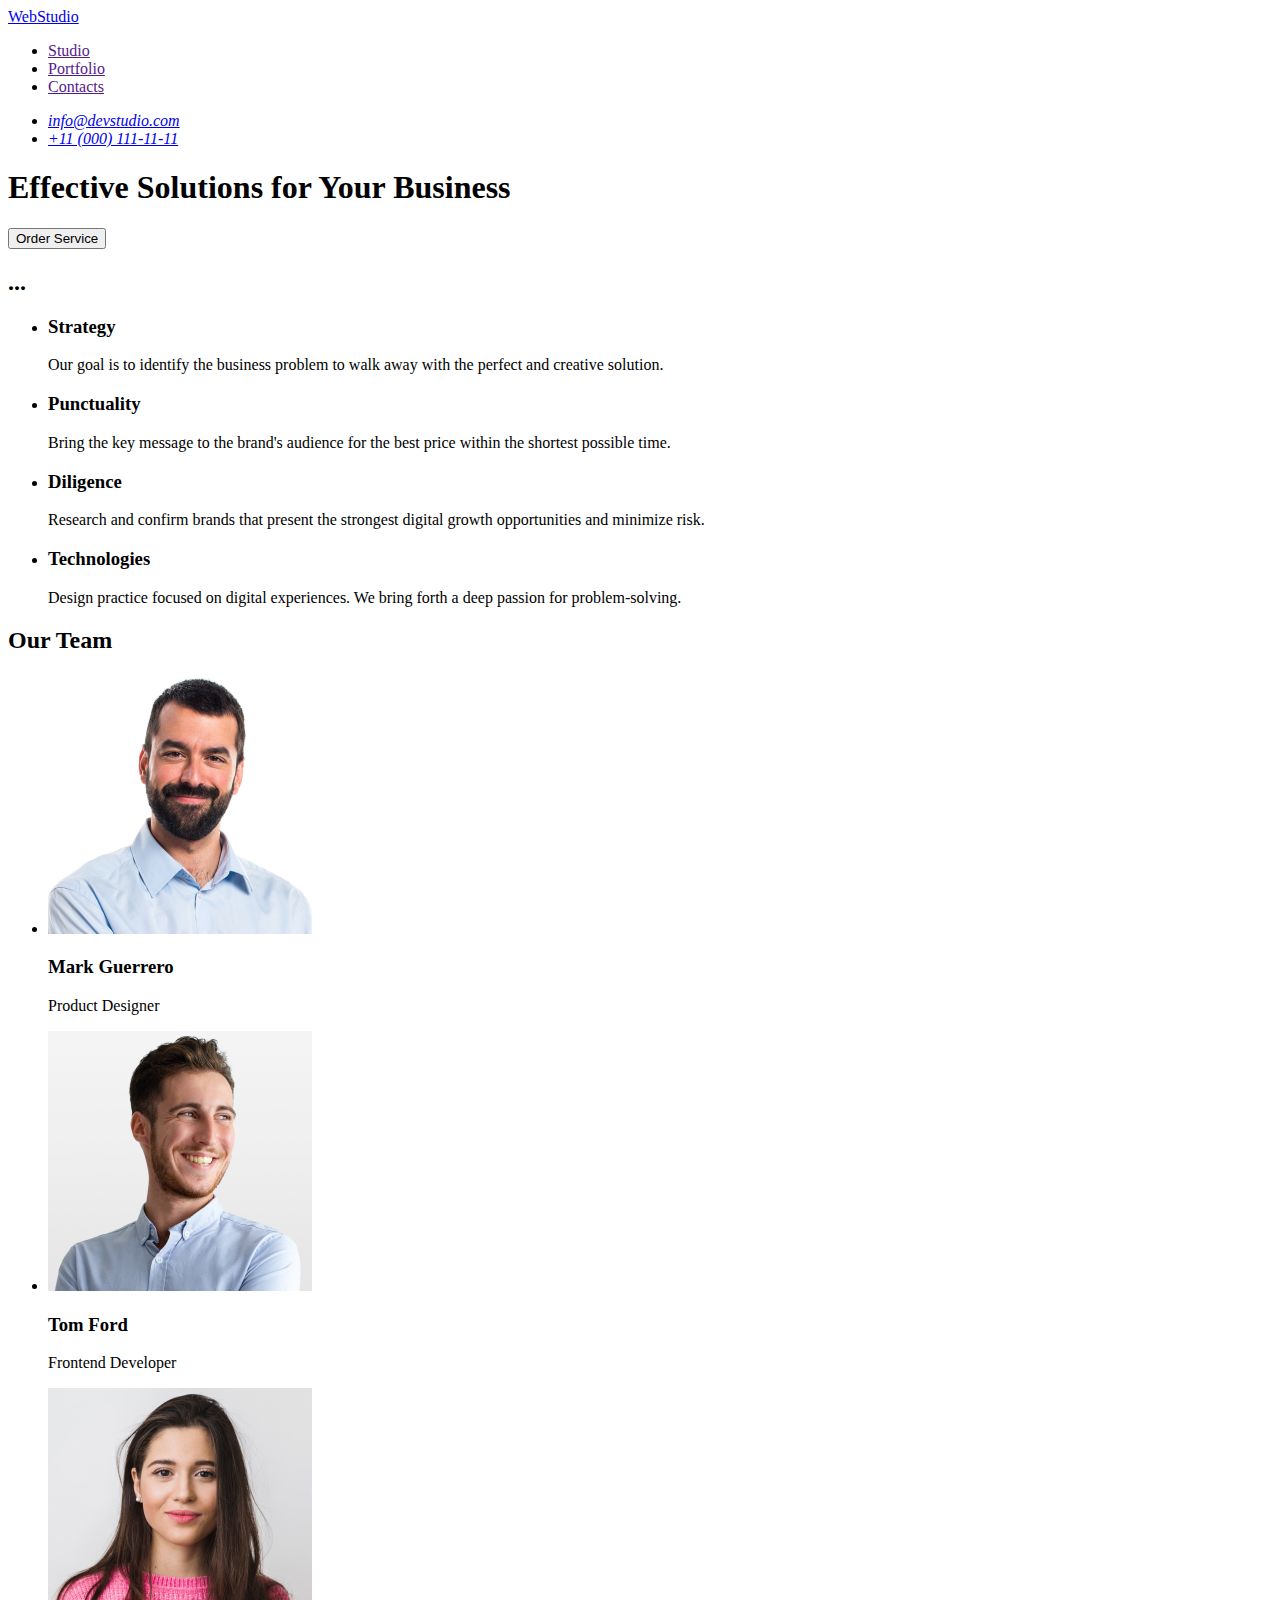
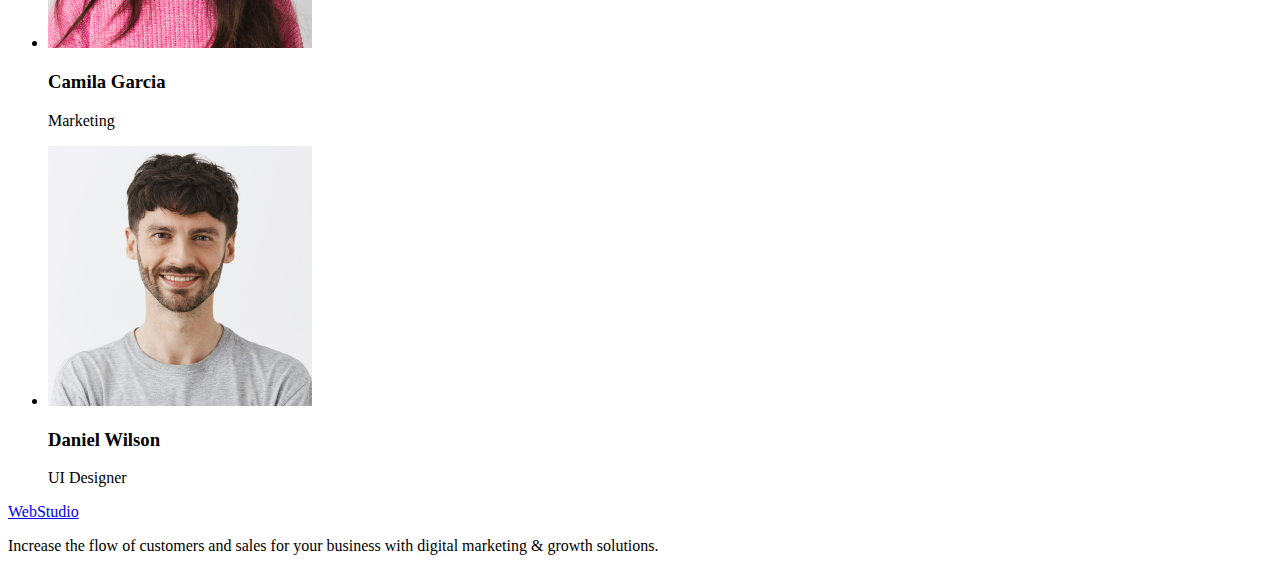
==== index.htm @ 59e1fa34 "add idex file" ====
<!DOCTYPE html>
<html lang="en">
  <head>
    <meta charset="UTF-8" />
    <meta name="viewport" content="width=device-width, initial-scale=1.0" />
    <title>Document</title>
  </head>
  <body>
    <header>
      <nav>
        <a href="./index.html">WebStudio</a>
        <ul>
          <li><a href="">Studio</a></li>
          <li><a href="">Portfolio</a></li>
          <li><a href="">Contacts</a></li>
        </ul>
      </nav>
      <address>
        <ul>
          <li><a href="mailto:info@devstudio.com">info@devstudio.com</a></li>
          <li><a href="tel:+110001111111">+11 (000) 111-11-11</a></li>
        </ul>
      </address>
    </header>

    <main>
      <section>
        <h1>Effective Solutions for Your Business</h1>
        <button type="button">Order Service</button>
      </section>

      <section>
        <h2>...</h2>
        <ul>
          <li>
            <h3>Strategy</h3>
            <p>
              Our goal is to identify the business problem to walk away with the
              perfect and creative solution.
            </p>
          </li>
          <li>
            <h3>Punctuality</h3>
            <p>
              Bring the key message to the brand's audience for the best price
              within the shortest possible time.
            </p>
          </li>

          <li>
            <h3>Diligence</h3>
            <p>
              Research and confirm brands that present the strongest digital
              growth opportunities and minimize risk.
            </p>
          </li>

          <li>
            <h3>Technologies</h3>
            <p>
              Design practice focused on digital experiences. We bring forth a
              deep passion for problem-solving.
            </p>
          </li>
        </ul>
      </section>

      <section>
        <h2>Our Team</h2>
        <ul>
          <li>
            <img
              src="./images/img-3.jpg"
              alt="Mark Guerrero"
              width="264"
              height="260"
            />
            <h3>Mark Guerrero</h3>
            <p>Product Designer</p>
          </li>

          <li>
            <img
              src="./images/img-2.jpg"
              alt="Tom Ford"
              width="264"
              height="260"
            />
            <h3>Tom Ford</h3>
            <p>Frontend Developer</p>
          </li>

          <li>
            <img
              src="./images/img-1.jpg"
              alt="Camila Garcia"
              width="264"
              height="260"
            />
            <h3>Camila Garcia</h3>
            <p>Marketing</p>
          </li>

          <li>
            <img
              src="./images/img.jpg"
              alt="Daniel Wilson"
              width="264"
              height="260"
            />
            <h3>Daniel Wilson</h3>
            <p>UI Designer</p>
          </li>
        </ul>
      </section>
    </main>

    <footer>
      <a href="./index.html">WebStudio</a>
      <p>
        Increase the flow of customers and sales for your business with digital
        marketing & growth solutions.
      </p>
    </footer>
  </body>
</html>
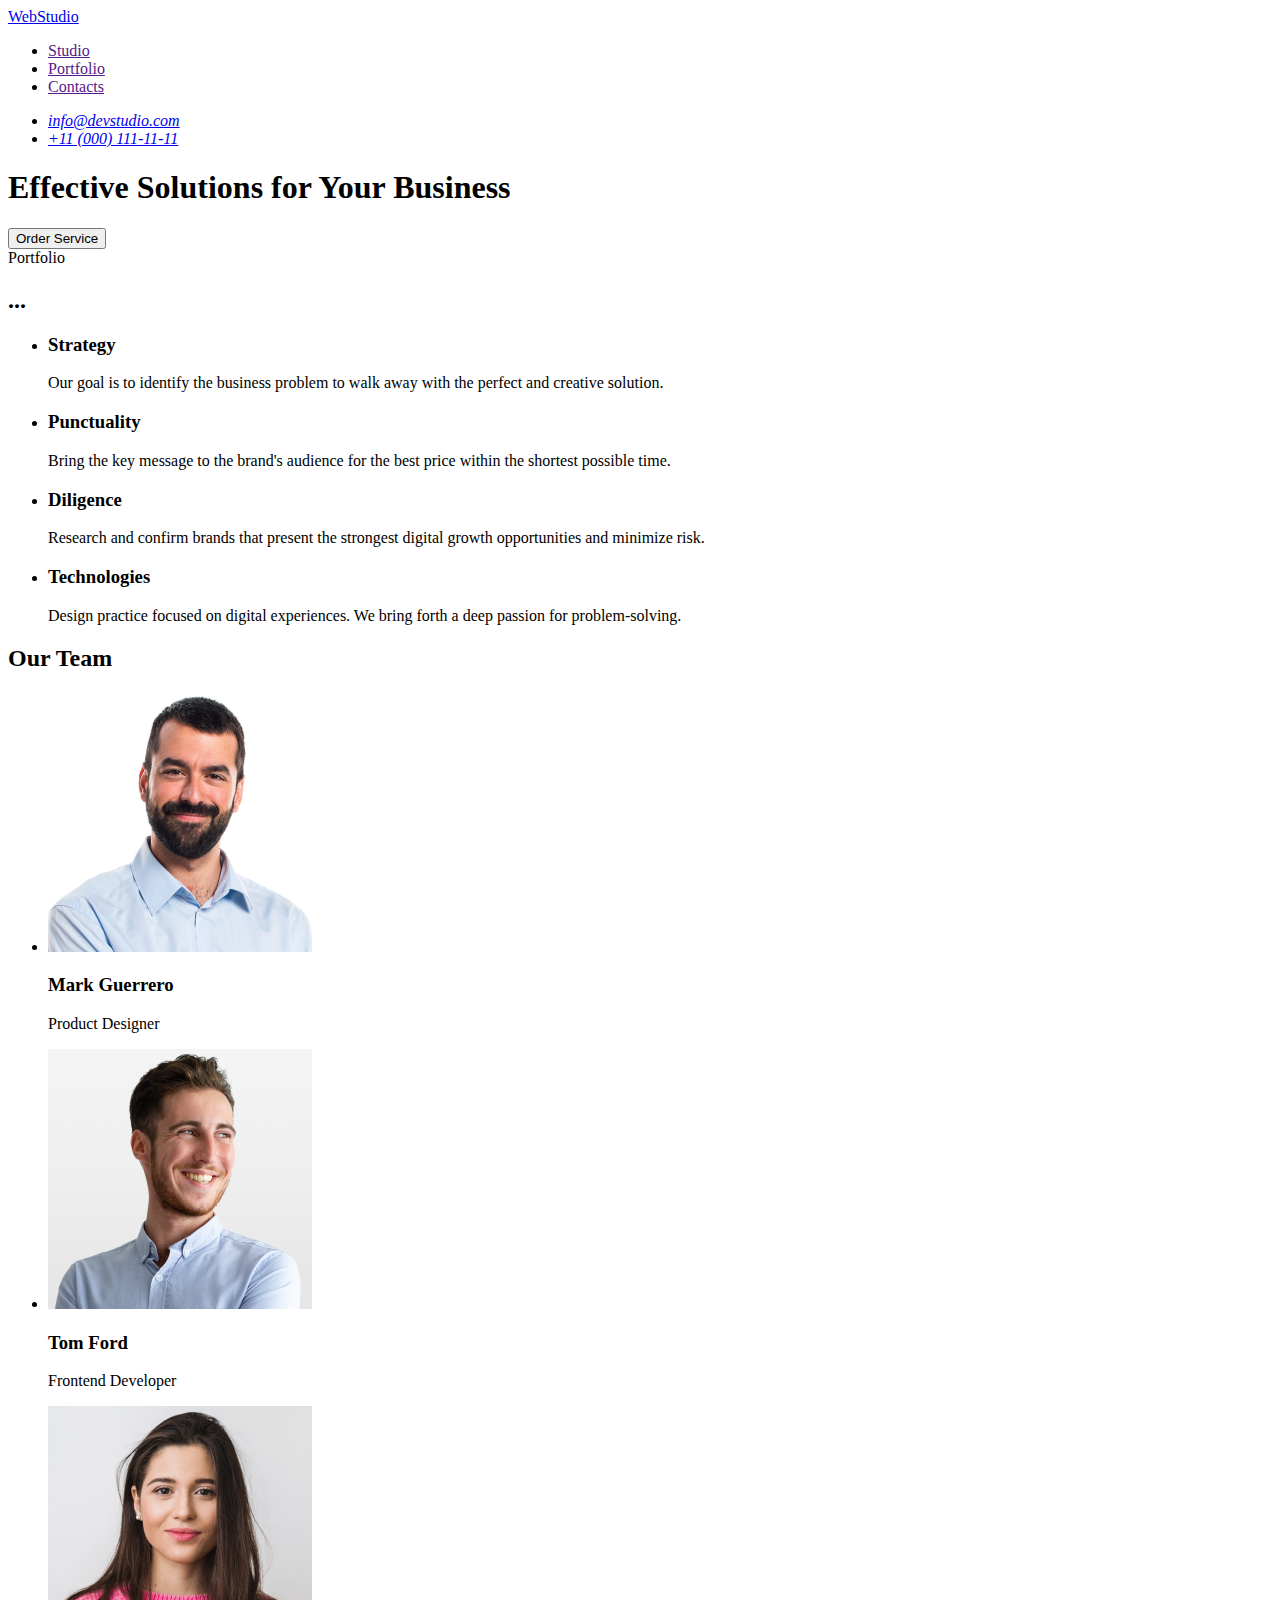
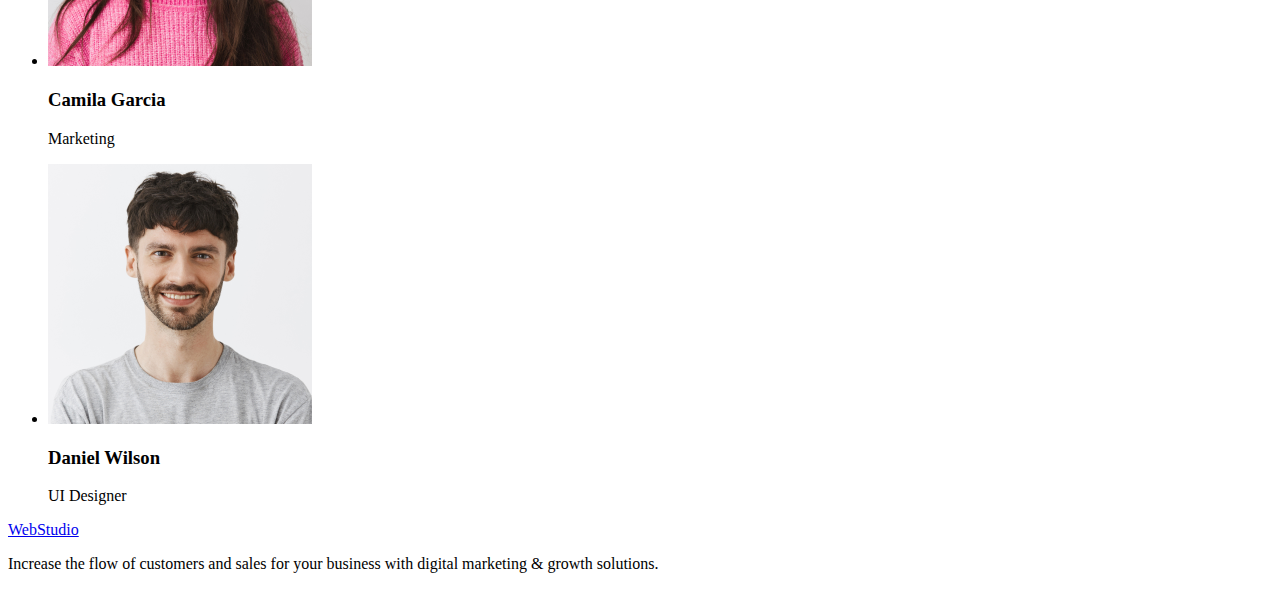
==== commit 8dc25587: "css" ====
--- a/index.htm
+++ b/index.htm
@@ -30,6 +30,8 @@
       </section>
 
       <section>
+        <section>Portfolio</section>
+
         <h2>...</h2>
         <ul>
           <li>
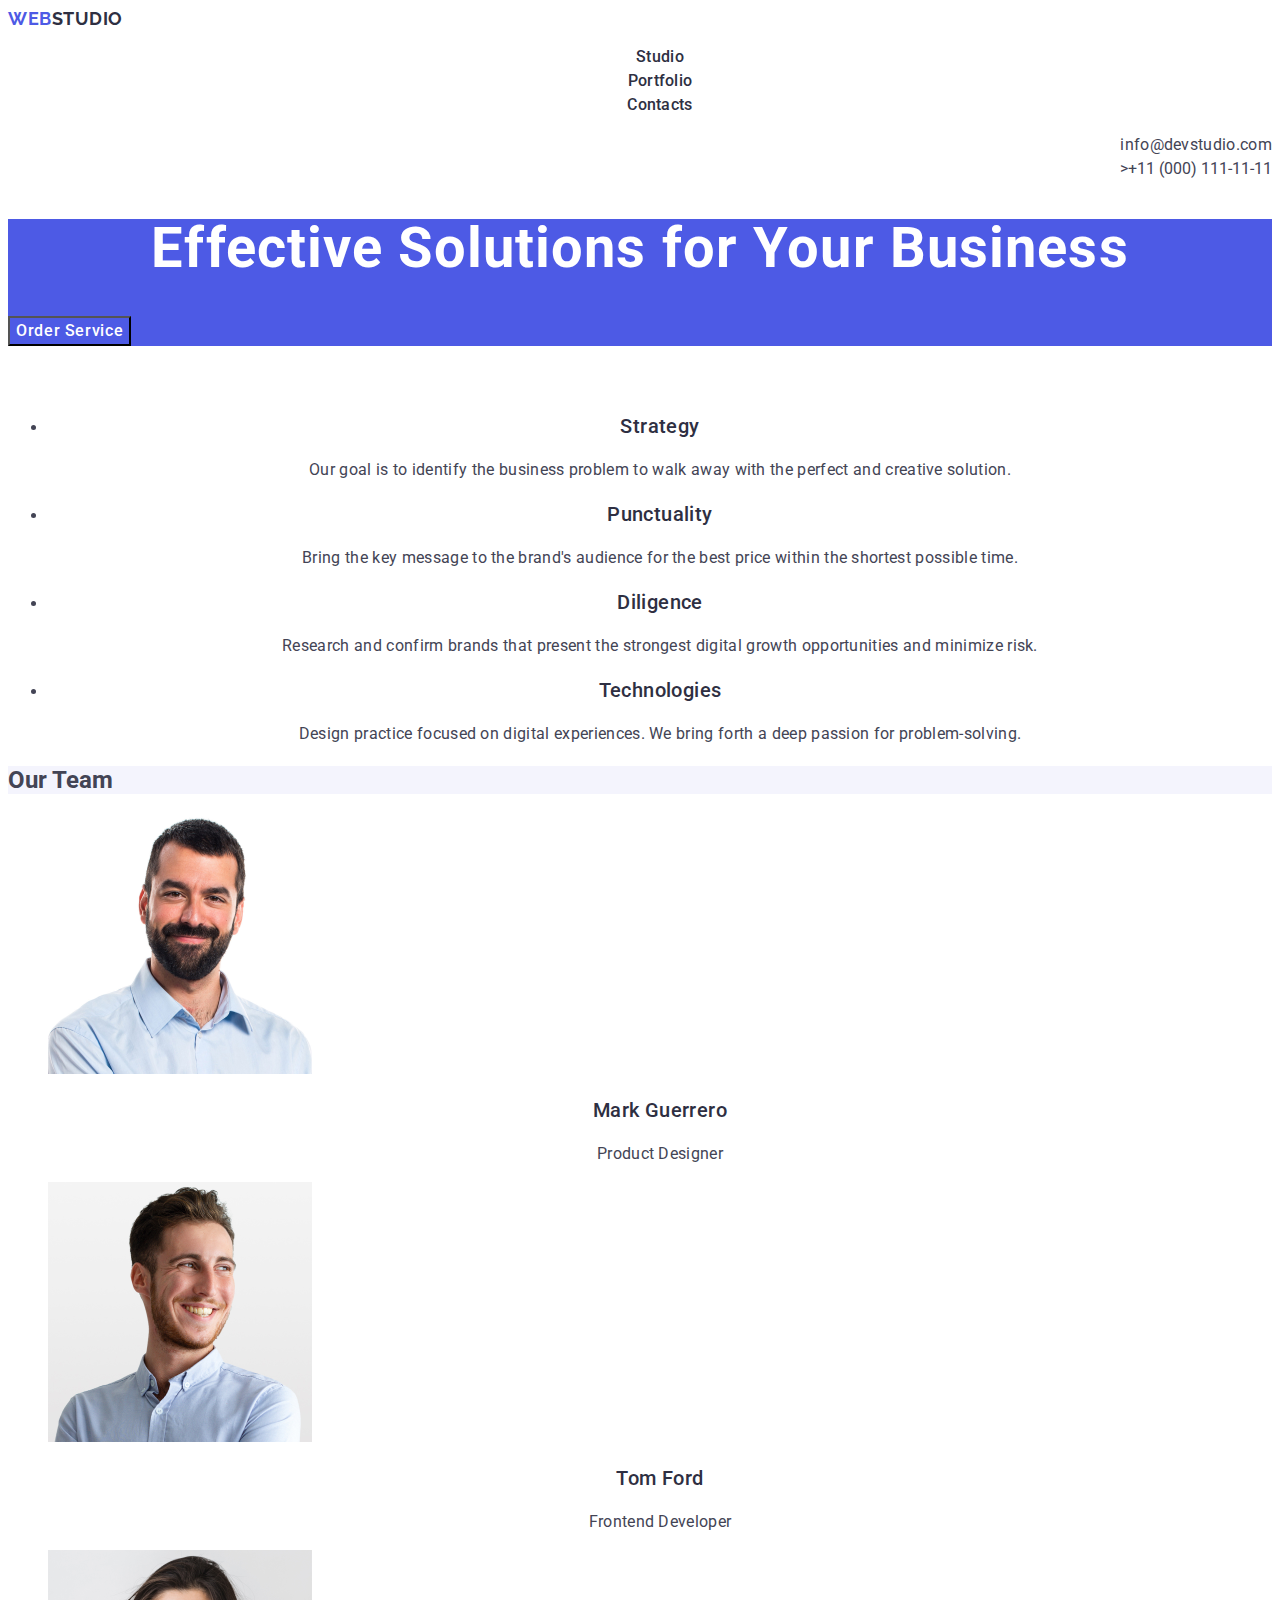
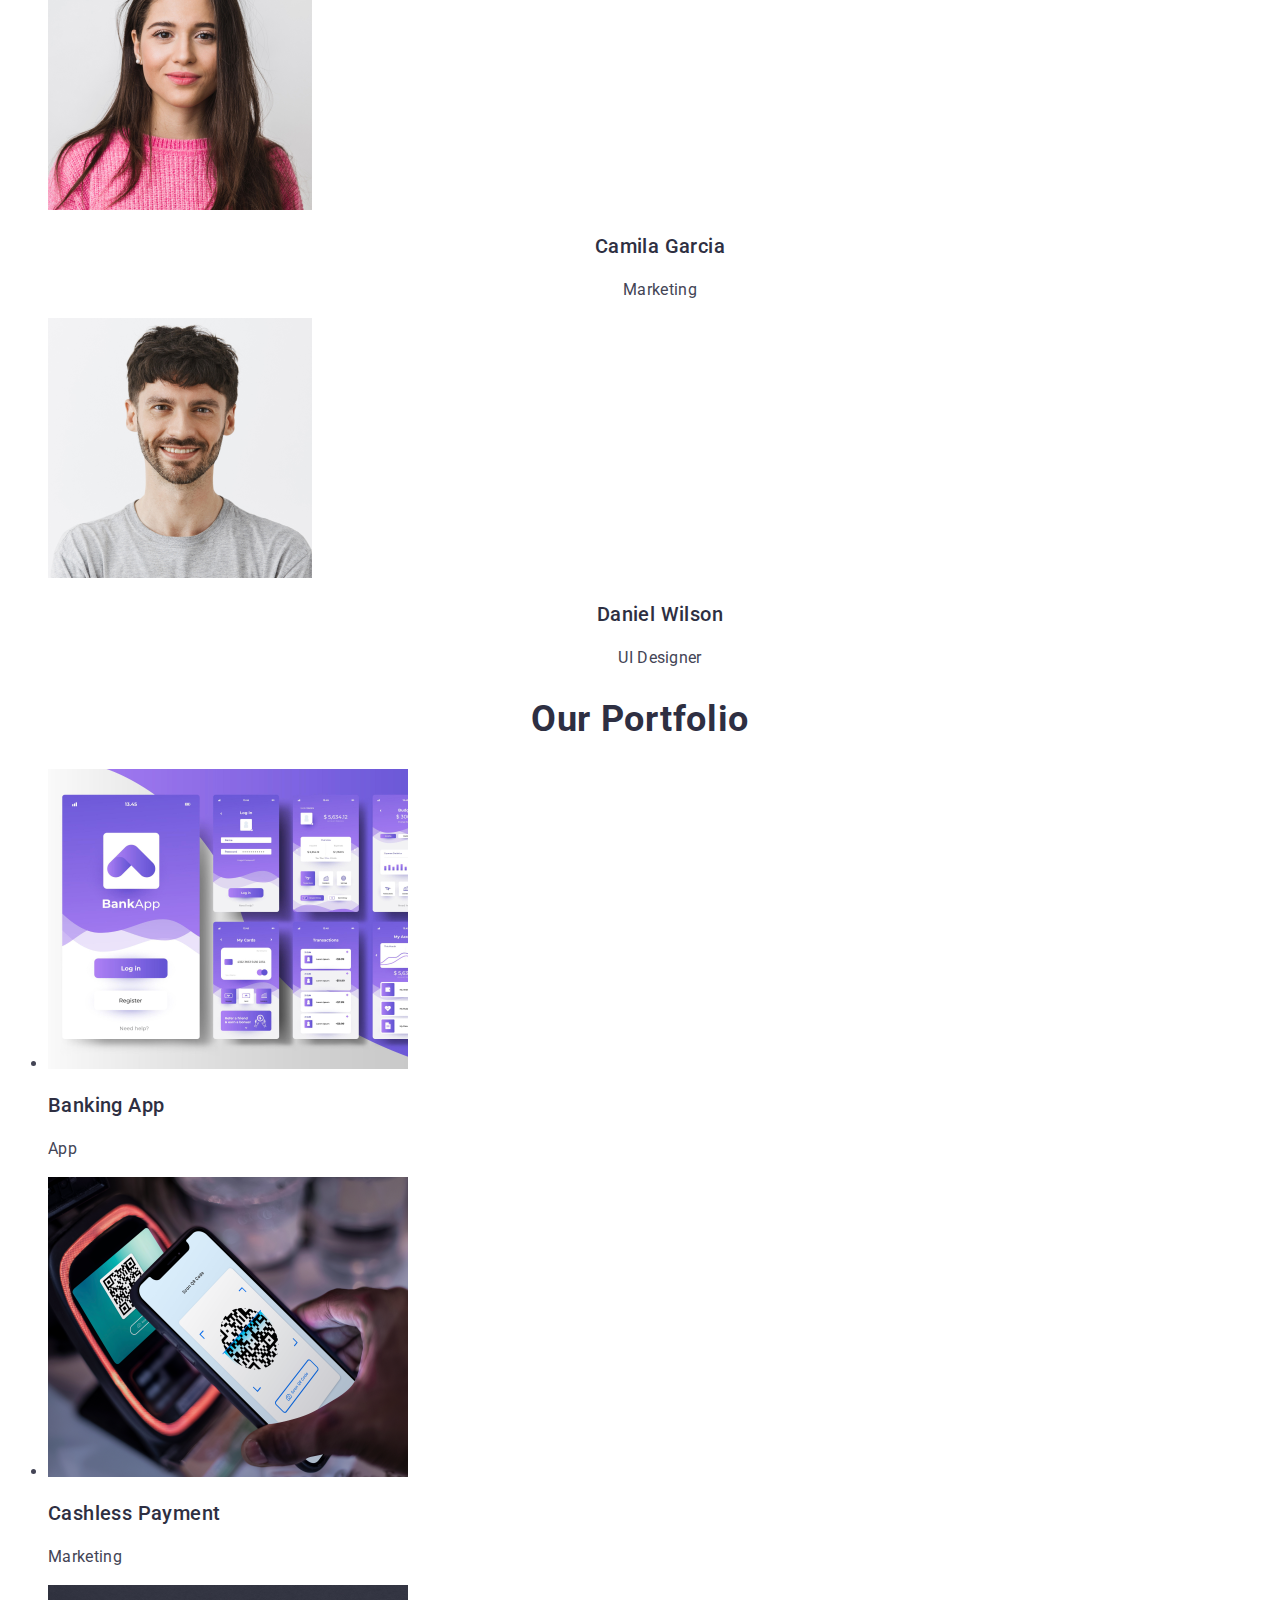
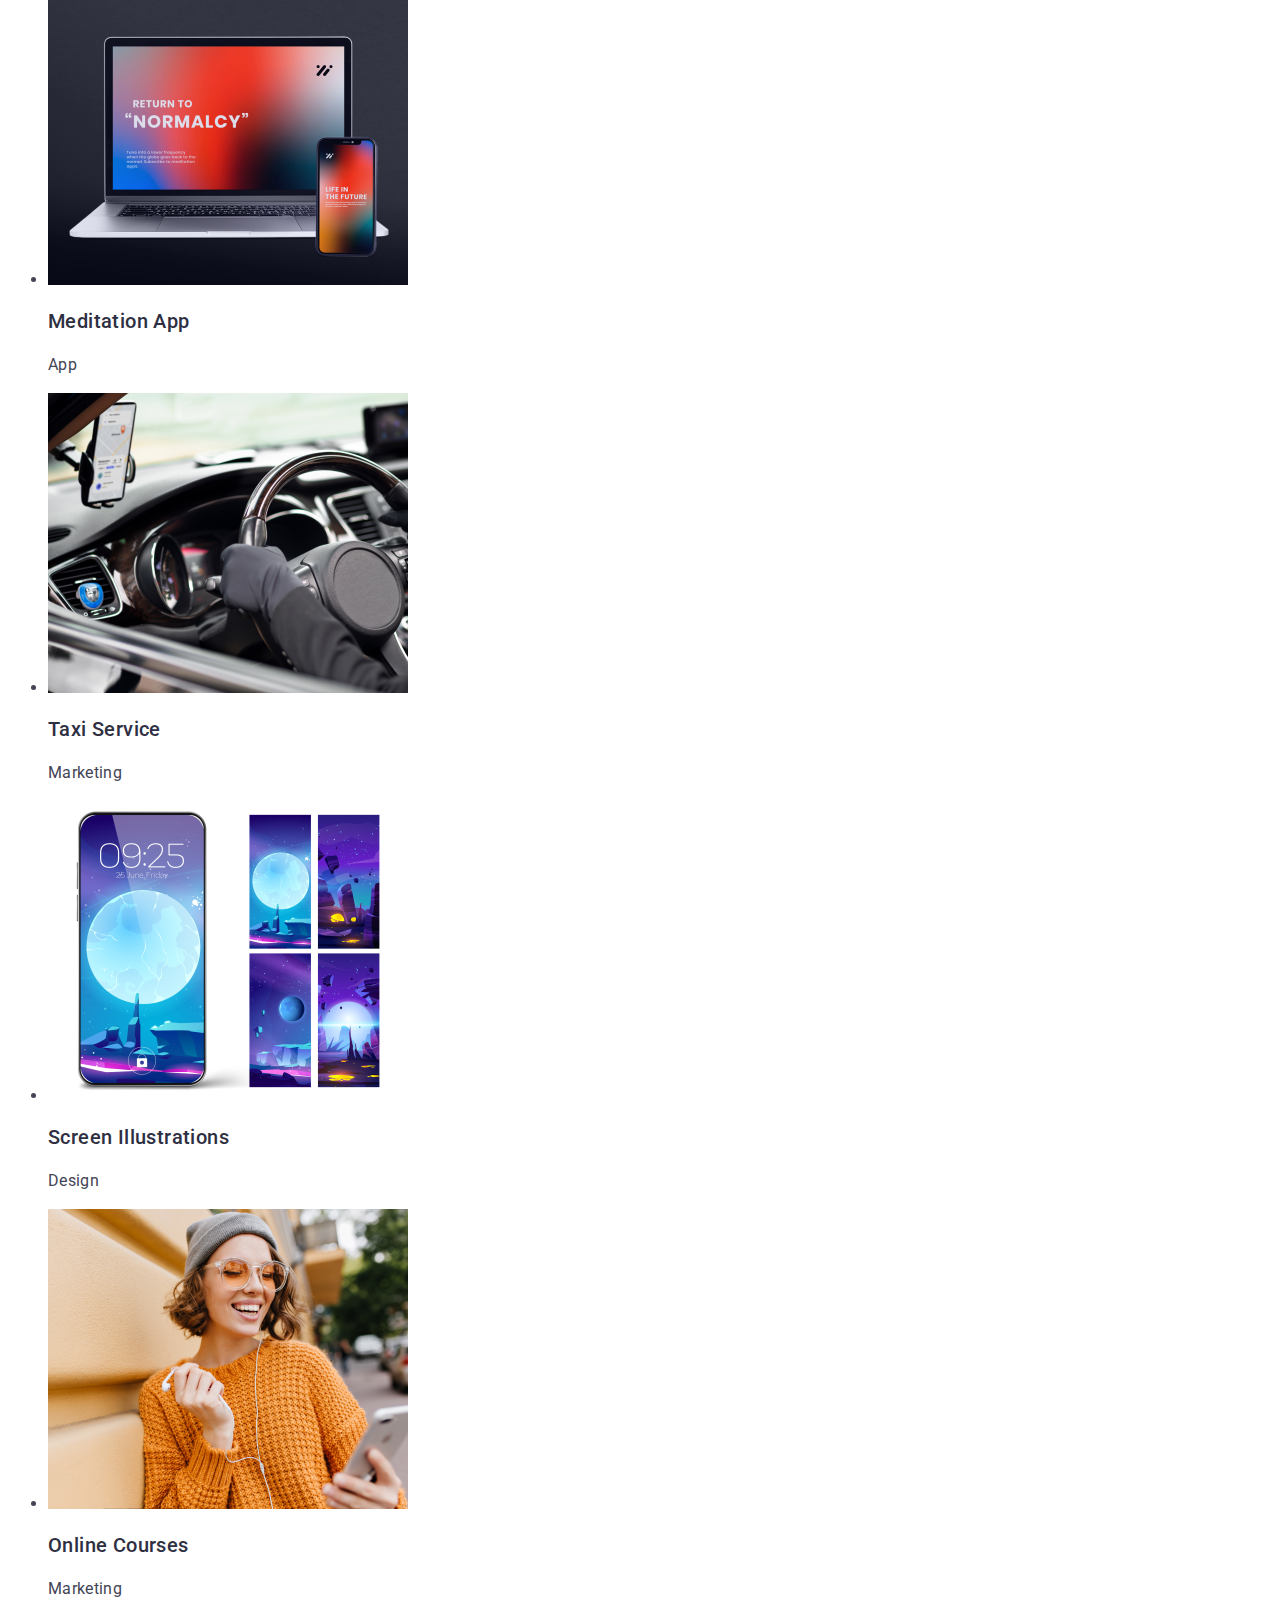
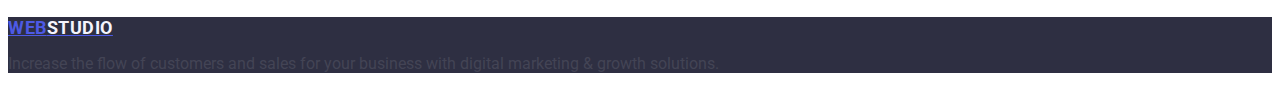
==== commit e9e25444: "add idex css files" ====
--- a/index.htm
+++ b/index.htm
@@ -3,63 +3,72 @@
   <head>
     <meta charset="UTF-8" />
     <meta name="viewport" content="width=device-width, initial-scale=1.0" />
-    <title>Document</title>
+    <title>WebStudio</title>
+    <link rel="preconnect" href="https://fonts.googleapis.com" />
+    <link rel="preconnect" href="https://fonts.gstatic.com" crossorigin />
+    <link
+      href="https://fonts.googleapis.com/css2?family=Raleway:ital,wght@0,100..900;1,100..900&display=swap"
+      rel="stylesheet"
+    />
+    <link rel="preconnect" href="https://fonts.googleapis.com">
+    <link rel="preconnect" href="https://fonts.gstatic.com" crossorigin>
+    <link href="https://fonts.googleapis.com/css2?family=Raleway:ital,wght@0,100..900;1,100..900&family=Roboto:ital,wght@0,100;0,300;0,400;0,500;0,700;0,900;1,100;1,300;1,400;1,500;1,700;1,900&display=swap" rel="stylesheet">
+    <link rel="stylesheet" href="css/style.css" />
   </head>
   <body>
     <header>
       <nav>
-        <a href="./index.html">WebStudio</a>
+      <a>
+        <span href="./index.html" class="logo-header">Web<span class="accent">Studio</span></a>
+        <ul class="navigation">
+          <li><a href="./index.htm" class="navigation-menu">Studio</a></li>
+          <li><a href="" class="navigation-menu">Portfolio</a></li>
+          <li><a href="" class="navigation-menu">Contacts</a></li>
+        </ul>
+      </nav>
+      <address class="contacts">
         <ul>
-          <li><a href="">Studio</a></li>
-          <li><a href="">Portfolio</a></li>
-          <li><a href="">Contacts</a></li>
-        </ul>
-      </nav>
-      <address>
-        <ul>
-          <li><a href="mailto:info@devstudio.com">info@devstudio.com</a></li>
-          <li><a href="tel:+110001111111">+11 (000) 111-11-11</a></li>
+          <li><a href="mailto:info@devstudio.com" class="contacts-address">info@devstudio.com</a></li>
+          <li><a href="tel:+110001111111"class="contacts-address"></a>>+11 (000) 111-11-11</a></li>
         </ul>
       </address>
     </header>
 
     <main>
+      <section class="main-block">
+        <h1 class="head-title">Effective Solutions for Your Business</h1>
+        <button class="main-button" type="button">Order Service</button>
+      </section>
+
       <section>
-        <h1>Effective Solutions for Your Business</h1>
-        <button type="button">Order Service</button>
-      </section>
-
-      <section>
-        <section>Portfolio</section>
-
-        <h2>...</h2>
+        <h2 class="two-section">Advantages</h2>
         <ul>
-          <li>
-            <h3>Strategy</h3>
-            <p>
+          <li class="advantages-list">
+            <h3 class="advantages-title">Strategy</h3>
+            <p class="advantages-description">
               Our goal is to identify the business problem to walk away with the
               perfect and creative solution.
             </p>
           </li>
-          <li>
-            <h3>Punctuality</h3>
-            <p>
+          <li class="advantages-list">
+            <h3 class="advantages-title">Punctuality</h3>
+            <p class="advantages-description">
               Bring the key message to the brand's audience for the best price
               within the shortest possible time.
             </p>
           </li>
 
-          <li>
-            <h3>Diligence</h3>
-            <p>
+          <li class="advantages-list">
+            <h3 class="advantages-title">Diligence</h3>
+            <p class="advantages-description">
               Research and confirm brands that present the strongest digital
               growth opportunities and minimize risk.
             </p>
           </li>
 
-          <li>
-            <h3>Technologies</h3>
-            <p>
+          <li class="advantages-list">
+            <h3 class="advantages-title">Technologies</h3>
+            <p class="advantages-description">
               Design practice focused on digital experiences. We bring forth a
               deep passion for problem-solving.
             </p>
@@ -68,58 +77,129 @@
       </section>
 
       <section>
-        <h2>Our Team</h2>
-        <ul>
-          <li>
+        <h2 class="team-title">Our Team</h2>
+        <ul class="team-list-blocks">
+          <li class="team-list-box">
             <img
               src="./images/img-3.jpg"
               alt="Mark Guerrero"
               width="264"
               height="260"
             />
-            <h3>Mark Guerrero</h3>
-            <p>Product Designer</p>
-          </li>
-
-          <li>
+            <h3 class="team-name">Mark Guerrero</h3>
+            <p class="team-text">Product Designer</p>
+          </li>
+
+          <li class="team-list-box">
             <img
               src="./images/img-2.jpg"
               alt="Tom Ford"
               width="264"
               height="260"
             />
-            <h3>Tom Ford</h3>
-            <p>Frontend Developer</p>
-          </li>
-
-          <li>
+            <h3 class="team-name">Tom Ford</h3>
+            <p class="team-text">Frontend Developer</p>
+          </li>
+
+          <li class="team-list-box">
             <img
               src="./images/img-1.jpg"
               alt="Camila Garcia"
               width="264"
               height="260"
             />
-            <h3>Camila Garcia</h3>
-            <p>Marketing</p>
-          </li>
-
-          <li>
+            <h3 class="team-name">Camila Garcia</h3>
+            <p class="team-text">Marketing</p>
+          </li>
+
+          <li class="team-list-box">
             <img
               src="./images/img.jpg"
               alt="Daniel Wilson"
               width="264"
               height="260"
             />
-            <h3>Daniel Wilson</h3>
-            <p>UI Designer</p>
-          </li>
-        </ul>
-      </section>
+            <h3 class="team-name">Daniel Wilson</h3>
+            <p class="team-text">UI Designer</p>
+          </li>
+        </ul>
+      </section>
+
+      <section class="portfolio-list">
+        <h2 class="portfolio-title">Our Portfolio</h2>
+        <ul class="portfolio-list-blocks">
+          <li>
+            <img class="portfolio-imgage" src="./images/ourpotfolio1.jpg" 
+            alt="pictur of Banking app"
+            width="360"
+            height="300" />
+    
+            <h3 class="title-portfolio-foto">Banking App</h3>
+            <p class="text-portfolio">App</p>
+          </li>
+
+          <li>
+           <img 
+              src="./images/ourportfolio2.png"
+              alt="Cashless Payment"
+              width="360"
+              height="300"
+              />
+            <h3 class="title-portfolio-foto">Cashless Payment</h3>
+            <p class="text-portfolio">Marketing</p>
+          </li>
+
+          <li>
+            <img
+            src="./images/ourportfolio3.jpg"
+            alt="Meditation App"
+            width="360"
+            height="300"
+            />
+            <h3 class="title-portfolio-foto">Meditation App</h3>
+            <p class="text-portfolio">App</p>
+          </li>
+
+          <li>
+            <img
+            src="./images/ourportfolio4.jpg"
+            alt="Taxi Service"
+            width="360"
+            height="300"
+            />
+            <h3 class="title-portfolio-foto">Taxi Service</h3>
+            <p class="text-portfolio">Marketing</p>
+          </li>
+
+          <li>
+            <img 
+            src="/images/ourportfolio5.jpg"
+            alt="Screen Illustrations"
+            width="360"
+            height="300"
+            />
+            <h3 class="title-portfolio-foto">Screen Illustrations</h3>
+            <p class="text-portfolio">Design</p>
+          </li>
+
+          <li>
+            <img 
+            src="/images/ourportfolio6.jpg"
+            alt="Online Courses"
+            width="360"
+            height="300"
+            />
+            <h3 class="title-portfolio-foto">Online Courses</h3>
+            <p class="text-portfolio">Marketing</p>
+          </li>
+
+      </section>
+
     </main>
 
-    <footer>
-      <a href="./index.html">WebStudio</a>
-      <p>
+    <footer class="footer">
+      <a class="logo-footer" href="./index.html">Web<span class="accent-footer">Studio</span></a>
+      <p class="footer-text">
         Increase the flow of customers and sales for your business with digital
         marketing & growth solutions.
       </p>
--- a/css/style.css
+++ b/css/style.css
@@ -0,0 +1,183 @@
+ body {
+font-family: "Roboto",sans-serif;
+color: #434455;
+background-color: #fff;
+}
+ 
+header {
+    background-color: #fff;
+}
+
+.accent {
+    color: #2e2f42;;
+}
+.logo-header {
+    font-family: 'Raleway', sans-serif;
+    color: #4d5ae5;
+    text-decoration: none;
+    font-size: 18px;
+    line-height: 1.17;
+    font-weight: 700;
+    text-transform: uppercase;
+    text-align: left;
+    letter-spacing: 0.03em;
+}
+
+.navigation {
+    list-style-type: none;
+    text-align: center;
+}
+.navigation-menu {
+    color: #2e2f42;
+    text-decoration: none;
+    font-weight: 500;
+    font-size: 16px;
+    line-height: 150%;
+    letter-spacing: 0.02em;
+}
+.navigation-menu:hover,
+.navigation-menu:focus{
+    color: #404bbf;
+}
+.contacts {
+    font-style: normal;
+}
+.contacts > ul {
+    list-style-type: none;
+    text-align: right;
+}
+.contacts-address {
+    text-decoration: none;
+    line-height: 150%;
+    letter-spacing: 0.02em;
+    color: #434455;
+    font-size: 16px;
+    font-weight: 400;
+}
+.contacts-address:hover,
+.contacts-address:focus {
+    color: #404bbf;
+}
+.main-block {
+    background: #4d5ae5;
+}
+.head-title {
+    font-weight: 700;
+        font-size: 56px;
+        line-height: 107%;
+        letter-spacing: 0.02em;
+        text-align: center;
+        color: #fff;
+        text-align: center;
+}
+.main-button {
+    font-weight: 500;
+    font-size: 16px;
+    line-height: 150%;
+    color: #fff;
+    text-align: center;
+    background-color: #4d5ae5;
+    font-family: 'Roboto', sans-serif;
+    letter-spacing: 0.04em;
+    cursor: pointer;
+}
+.main-button:hover,
+.main-button:focus {
+    font-weight: 500;
+    font-size: 16px;
+    line-height: 150%;
+    color: #fff;
+    text-align: center;
+    background-color: #404bbf;
+}
+.two-section {
+    color: #fff;
+}
+.advantages-title {
+    font-weight: 500;
+    font-size: 20px;
+    line-height: 120%;
+    letter-spacing: 0.02em;
+    color: #2e2f42;
+    text-align: center;
+}
+.advantages-description {
+    font-weight: 400;
+    font-size: 16px;
+    line-height: 150%;
+    letter-spacing: 0.02em;
+    color: #434455;
+    text-align: center;
+}
+.team-title {
+    background: #f4f4fd;
+}
+.team-list-blocks {
+    list-style-type: none;
+}
+.team-list-box {
+    background: #fff;
+}
+.team-name {
+    font-weight: 500;
+    font-size: 20px;
+    line-height: 120%;
+    letter-spacing: 0.02em;
+    text-align: center;
+    color: #2e2f42;
+    text-align: center;
+}
+.team-text {
+    font-weight: 400;
+    font-size: 16px;
+    line-height: 150%;
+    letter-spacing: 0.02em;
+    text-align: center;
+    color: #434455;
+}
+.portfolio-list {
+    list-style-type: none;
+}
+.portfolio-title {
+    font-weight: 700;
+    font-size: 36px;
+    line-height: 111%;
+    letter-spacing: 0.02em;
+    text-align: center;
+    color: #2e2f42;
+}
+.title-portfolio-foto {
+    font-weight: 500;
+    font-size: 20px;
+    line-height: 120%;
+    letter-spacing: 0.02em;
+    color: #2e2f42;
+}
+.text-portfolio {
+    font-weight: 400;
+    font-size: 16px;
+    line-height: 150%;
+    letter-spacing: 0.02em;
+    color: #434455;
+}
+.footer {
+    background: #2e2f42;
+}
+.logo-footer {
+    font-weight: 700;
+    font-size: 18px;
+    line-height: 117%;
+    letter-spacing: 0.03em;
+    text-transform: uppercase;
+    color: #4d5ae5;
+}
+.accent-footer {
+    color: #f4f4fd;
+}
+.text-footer {
+    font-weight: 400;
+    font-size: 16px;
+    line-height: 150%;
+    letter-spacing: 0.02em;
+    color: #f4f4fd;
+}